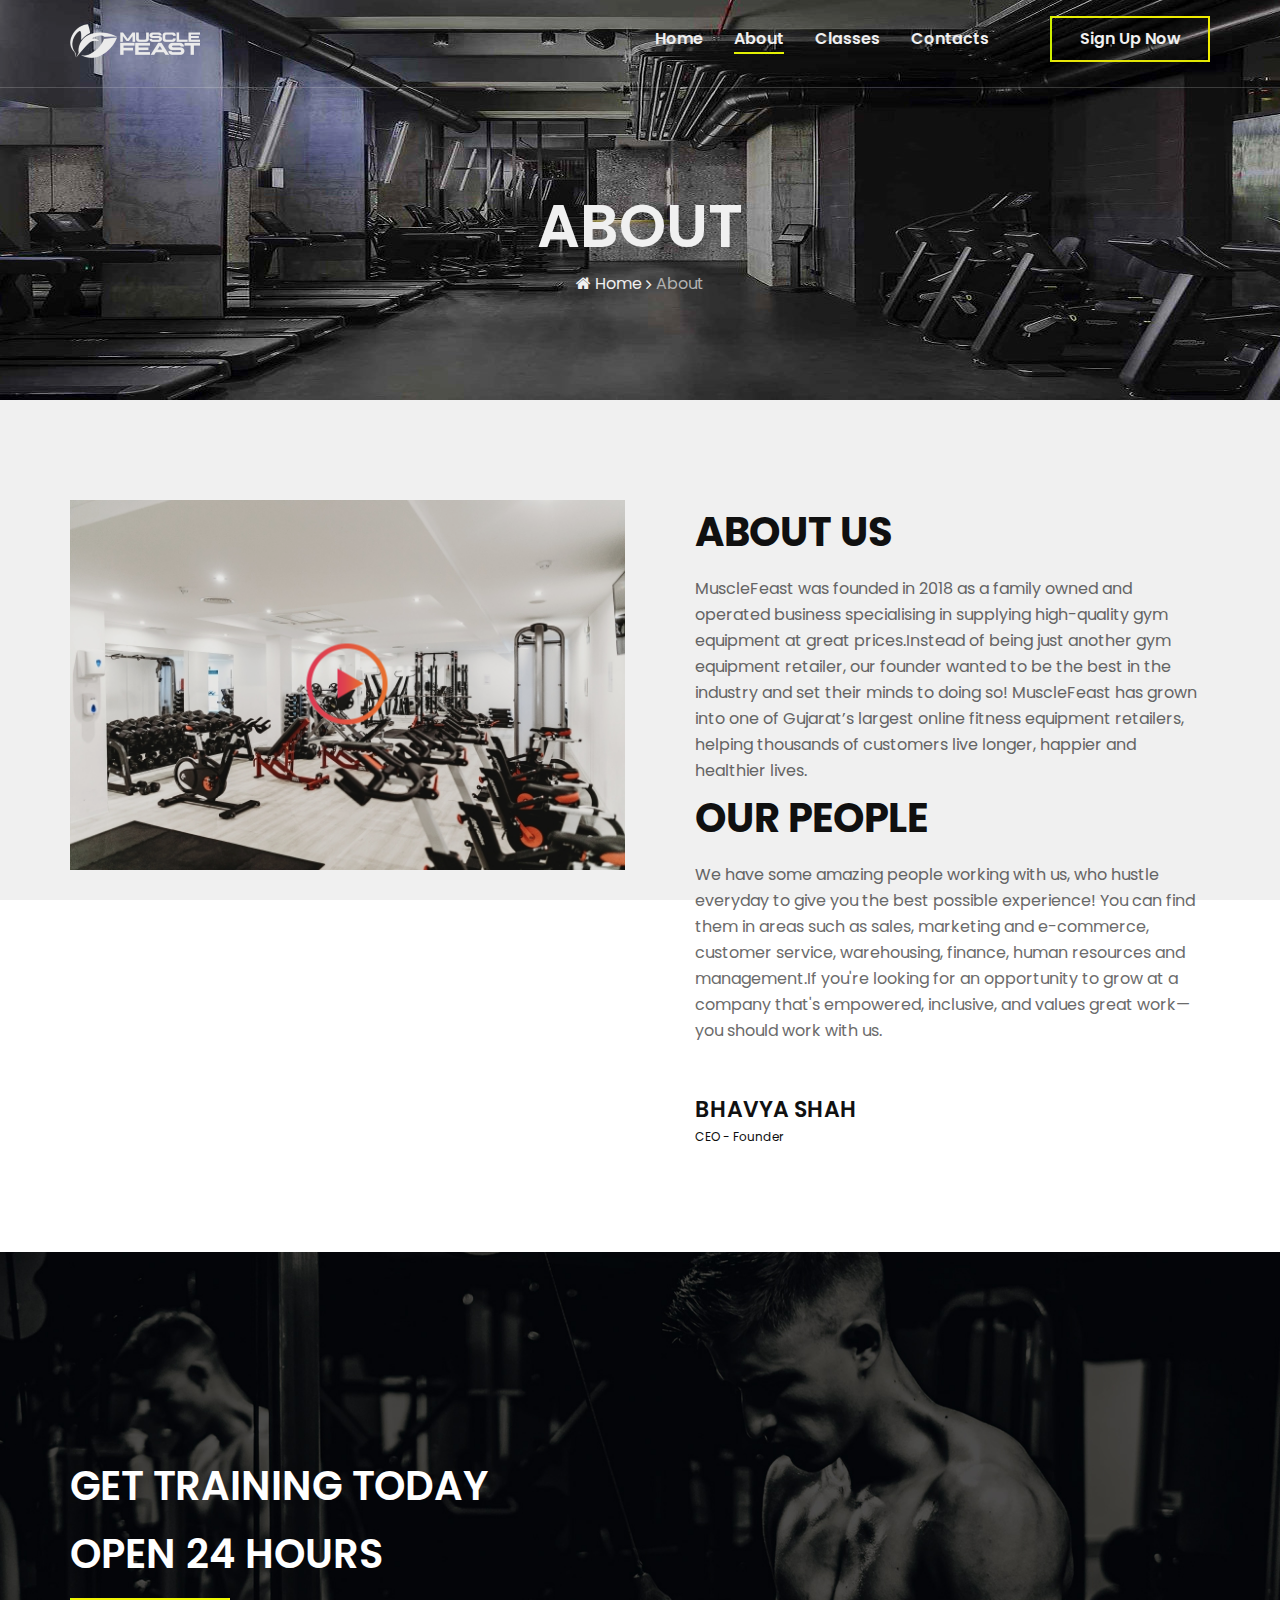
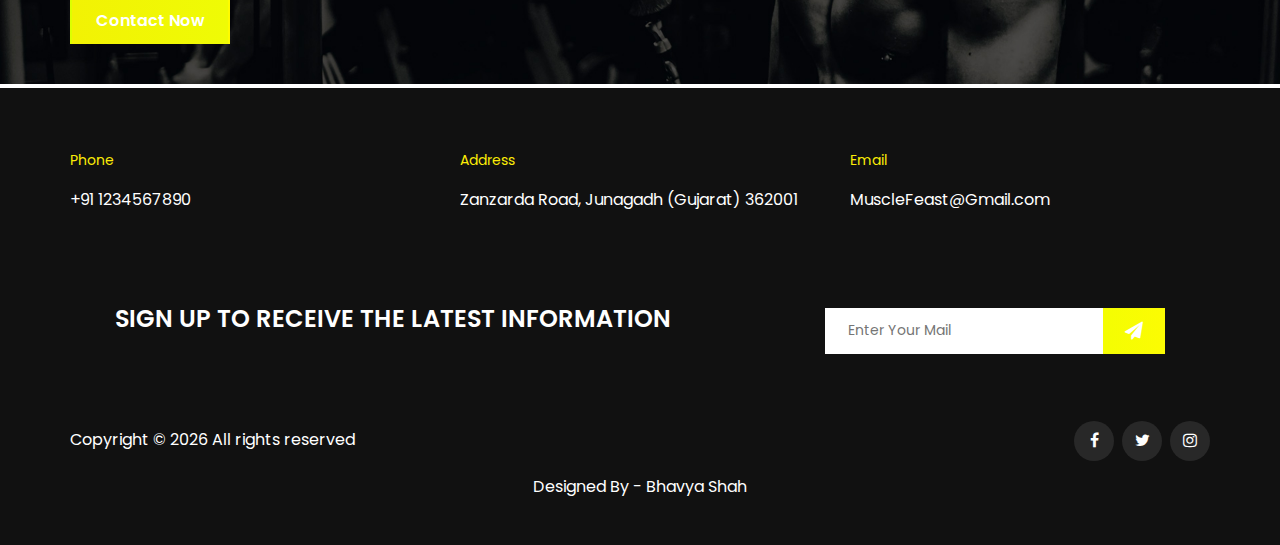
==== about-us.html @ ed9820bb "first commit" ====
<!DOCTYPE html>
<html lang="zxx">

<head>
    <meta charset="UTF-8">
    <meta name="viewport" content="width=device-width, initial-scale=1.0">
    <meta http-equiv="X-UA-Compatible" content="ie=edge">

    <!-- Google Font -->
    <link href="https://fonts.googleapis.com/css?family=Poppins:300,400,500,600,700,800,900&display=swap"
        rel="stylesheet">

    <!-- Css Styles -->
    <link rel="stylesheet" href="css/bootstrap.min.css" type="text/css">
    <link rel="stylesheet" href="css/font-awesome.min.css" type="text/css">
    <link rel="stylesheet" href="css/owl.carousel.min.css" type="text/css">
    <link rel="stylesheet" href="css/magnific-popup.css" type="text/css">
    <link rel="stylesheet" href="css/slicknav.min.css" type="text/css">
    <link rel="stylesheet" href="css/style.css" type="text/css">
</head>

<body>
    <!-- Page Preloder -->
    <div id="preloder">
        <div class="loader"></div>
    </div>

    <!-- Header Section Begin -->
    <header class="header-section">
        <div class="container">
            <div class="logo">
                <a href="./index.html">
                    <img src="img/logo.png" alt="">
                </a>
            </div>
            <div class="nav-menu">
                <nav class="mainmenu mobile-menu">
                    <ul>
                        <li><a href="./index.html">Home</a></li>
                        <li class="active"><a href="./about-us.html">About</a></li>
                        <li><a href="./classes.html">Classes</a></li>
                        <li><a href="./contact.html">Contacts</a></li>
                    </ul>
                </nav>
                <a href="signup.html" class="primary-btn signup-btn">Sign Up Now</a>
            </div>
            <div id="mobile-menu-wrap"></div>
        </div>
    </header>
    <!-- Header End -->

    <!-- Breadcrumb Section Begin -->
    <section class="breadcrumb-section set-bg" data-setbg="img/breadcrumb/classes-breadcrumb.jpg">
        <div class="container">
            <div class="row">
                <div class="col-lg-12">
                    <div class="breadcrumb-text">
                        <h2>About</h2>
                        <div class="breadcrumb-option">
                            <a href="./index.html"><i class="fa fa-home"></i> Home</a>
                            <span>About</span>
                        </div>
                    </div>
                </div>
            </div>
        </div>
    </section>
    <!-- Breadcrumb Section End -->

    <!-- About Section Begin -->
    <section class="about-section about-page spad">
        <div class="container">
            <div class="row">
                <div class="col-lg-6">
                    <div class="about-pic">
                        <img src="img/about-pic.jpg" alt="">
                        <a href="video.html" class="play-btn video-popup">
                            <img src="img/play.png" alt="">
                        </a>
                    </div>
                </div>
                <div class="col-lg-6">
                    <div class="about-text">
                        <h2>About Us</h2>
                        <p class="first-para">MuscleFeast was founded in 2018 as a family owned and operated business specialising in supplying high-quality gym equipment at great prices.Instead of being just another gym equipment retailer, our founder wanted to be the best in the industry and set their minds to doing so! MuscleFeast has grown into one of Gujarat’s largest online fitness equipment retailers, helping thousands of customers live longer, happier and healthier lives.</p>
                        <h2>OUR PEOPLE</h2>
                        <p class="second-para">We have some amazing people working with us, who hustle everyday to give you the best possible experience! You can find them in areas such as sales, marketing and e-commerce, customer service, warehousing, finance, human resources and management.If you're looking for an opportunity to grow at a company that's empowered, inclusive, and values great work—you should work with us.
                            
                            </p>
                        <img src="C" alt="">
                        <div class="at-author">
                            <h4>BHAVYA SHAH</h4>
                            <span>CEO - Founder</span>
                        </div>
                    </div>
                </div>
            </div>
        </div>
    </section>
    <!-- About Section End -->

   


     <!-- Banner Section Begin -->
     <section class="banner-section set-bg my-1  " style="padding-bottom: 40px;"data-setbg="img/banner-bg.jpg">
        <div class="container">
            <div class="row">
                <div class="col-lg-6">
                    <div class="banner-text">
                        <h2>Get training today</h2>
                        <h2>Open 24 Hours</h2>
                        <a href="contact.html" class="primary-btn banner-btn" >Contact Now</a>
                    </div>
                </div>
                <!-- <div class="col-lg-5 my-">
                    <img src="img/banner-person.png" alt="">
                </div> -->
            </div>
        </div>
    </section>
    <!-- Banner Section End -->


    
    
<!-- Footer Section Begin -->
<footer class="footer-section">
    <div class="container">
        <div class="row">
            <div class="col-lg-4">
                <div class="contact-option">
                    <span>Phone</span>
                    <p>+91 1234567890</p>
                </div>
            </div>
            <div class="col-lg-4">
                <div class="contact-option">
                    <span>Address</span>
                    <p>Zanzarda Road, Junagadh (Gujarat) 362001</p>
                </div>
            </div>
            <div class="col-lg-4">
                <div class="contact-option">
                    <span>Email</span>
                    <p>MuscleFeast@Gmail.com</p>
                </div>
            </div>
        </div>
        <div class="subscribe-option set-bg" >
            <div class="so-text">
                <h4>Sign up to receive the latest information </h4>
            </div>
            <form action="#" class="subscribe-form">
                <input type="text" placeholder="Enter Your Mail">
                <button type="submit"><i class="fa fa-send"></i></button>
            </form>
        </div>
        <div class="copyright-text ">
            <ul>
                <li><a href="#"></a></li>
                <li><a href="#"></a></li>
            </ul>
            <p>
                
                Copyright &copy;
                <script>document.write(new Date().getFullYear());</script> 
                All rights reserved 
                
            </p>
            </p>
            <div class="footer-social">
                <a href="#"><i class="fa fa-facebook"></i></a>
                <a href="#"><i class="fa fa-twitter"></i></a>
                <a href="#"><i class="fa fa-instagram"></i></a>
            </div>
            <div>
                <p class="col text-center">Designed By - Bhavya Shah</p>
            </div>
        </div>
        
    </div>
</footer>
<!-- Footer Section End -->


    <!-- Js Plugins -->
    <script src="js/jquery-3.3.1.min.js"></script>
    <script src="js/bootstrap.min.js"></script>
    <script src="js/jquery.magnific-popup.min.js"></script>
    <script src="js/mixitup.min.js"></script>
    <script src="js/jquery.slicknav.js"></script>
    <script src="js/owl.carousel.min.js"></script>
    <script src="js/main.js"></script>
</body>

</html>
---- css/style.css ----
/******************************************************************
  Project Name: MUSCLEFEAST 
******************************************************************/



html, body {
	height: 100%;
	font-family: "Poppins", sans-serif;
	-webkit-font-smoothing: antialiased;
	font-smoothing: antialiased;
}
h1, h2, h3, h4, h5, h6 {
	margin: 0;
	color: #111111;
	font-weight: 400;
	font-family: "Poppins", sans-serif;
}
h1 {
	font-size: 70px;
}
h2 {
	font-size: 36px;
}
h3 {
	font-size: 30px;
}
h4 {
	font-size: 24px;
}
h5 {
	font-size: 18px;
}
h6 {
	font-size: 16px;
}
p {
	font-size: 16px;
	font-family: "Poppins", sans-serif;
	color: #6b6b6b;
	font-weight: 400;
	line-height: 26px;
	margin: 0 0 15px 0;
}
img {
	max-width: 100%;
}
input:focus, select:focus, button:focus, textarea:focus {
	outline: none;
}
a:hover, a:focus {
	text-decoration: none;
	outline: none;
	color: #fff;
}
ul, ol {
	padding: 0;
	margin: 0;
}
/*---------------------
  Helper CSS
-----------------------*/

.section-title {
	text-align: center;
	margin-bottom: 45px;
}
.section-title h2 {
	color: #111111;
	font-size: 40px;
	font-weight: 600;
	text-transform: uppercase;
}
.set-bg {
	background-repeat: no-repeat;
	background-size: cover;
	background-position: top center;
}
.spad {
	padding-top: 100px;
	padding-bottom: 100px;
}
.spad-2 {
	padding-top: 50px;
	padding-bottom: 70px;
}
.text-white h1, .text-white h2, .text-white h3, .text-white h4, .text-white h5, .text-white h6, .text-white p, .text-white span, .text-white li, .text-white a {
	color: #fff;
}
/* buttons */

.primary-btn {
	display: inline-block;
	font-size: 16px;
	font-weight: 600;
	padding: 0 12px;
	color: #ffffff;
	text-align: center;
	width: 160px;
	height: 46px;
	border-left: 2px solid #ddff00;
	border-right: 2px solid #fffb00;
	-webkit-box-sizing: border-box;
	box-sizing: border-box;
	background-position: 0 0, 0 100%;
	background-repeat: no-repeat;
	background-size: 100% 2px;
	background-image: -webkit-gradient(linear, left top, right top, from(#f6ff00), to(#fff200)), -webkit-gradient(linear, left top, right top, from(#f6e20a), to(#fefa06));
	background-image: -o-linear-gradient(left, #eeff00 0%, #ffff08 100%), -o-linear-gradient(left, #fded06 0%, #fcf405 100%);
	background-image: linear-gradient(to right, #f4fd04 0%, #fdf901 100%), linear-gradient(to right, #f8f40b 0%, #edf504 100%);
	-webkit-transition-duration: 1000ms;
	-o-transition-duration: 1000ms;
	transition-duration: 1000ms;
	line-height: 45px;
	position: relative;
	z-index: 1;
}
.primary-btn:after {
	color: #fff;
	-webkit-transition-duration: 500ms;
	-o-transition-duration: 500ms;
	transition-duration: 500ms;
	background: #e0f904;
	background: -webkit-gradient(linear, left top, right top, from(#f1f502), to(#f3f704));
	background: -o-linear-gradient(left, #fdf907, #eafa04);
	background: linear-gradient(to right, #f2f204, #effb05);
	content: "";
	position: absolute;
	width: 100%;
	height: 100%;
	top: 0;
	left: 0;
	z-index: -1;
	opacity: 1;
}
/* Preloder */

#preloder {
	position: fixed;
	width: 100%;
	height: 100%;
	top: 0;
	left: 0;
	z-index: 999999;
	background: #000;
}
.loader {
	width: 40px;
	height: 40px;
	position: absolute;
	top: 50%;
	left: 50%;
	margin-top: -13px;
	margin-left: -13px;
	border-radius: 60px;
	animation: loader 0.8s linear infinite;
	-webkit-animation: loader 0.8s linear infinite;
}
@keyframes loader {
	0% {
		-webkit-transform: rotate(0deg);
		transform: rotate(0deg);
		border: 4px solid #eeff00;
		border-left-color: transparent;
	}
	50% {
		-webkit-transform: rotate(180deg);
		transform: rotate(180deg);
		border: 4px solid #673ab7;
		border-left-color: transparent;
	}
	100% {
		-webkit-transform: rotate(360deg);
		transform: rotate(360deg);
		border: 4px solid #fffb06;
		border-left-color: transparent;
	}
}
@-webkit-keyframes loader {
	0% {
		-webkit-transform: rotate(0deg);
		border: 4px solid #eeff00;
		border-left-color: transparent;
	}
	50% {
		-webkit-transform: rotate(180deg);
		border: 4px solid #673ab7;
		border-left-color: transparent;
	}
	100% {
		-webkit-transform: rotate(360deg);
		border: 4px solid #eeff00;
		border-left-color: transparent;
	}
}
/*---------------------
  Header
-----------------------*/

.header-section {
	position: absolute;
	left: 0;
	top: 0;
	width: 100%;
	border-bottom: 1px solid rgba(255, 255, 255, 0.2);
}
.logo {
	float: left;
}
.logo a {
	display: inline-block;
	padding: 24px 0 29px;
}
.nav-menu {
	float: right;
}
.nav-menu .mainmenu {
	display: inline-block;
}
.nav-menu .mainmenu ul li {
	list-style: none;
	display: inline-block;
	margin-right: 27px;
}
.nav-menu .mainmenu ul li.active a:after {
	opacity: 1;
}
.nav-menu .mainmenu ul li a {
	font-size: 16px;
	color: #ffffff;
	font-weight: 600;
	padding: 28px 0;
	position: relative;
}
.nav-menu .mainmenu ul li a:hover:after {
	opacity: 1;
}
.nav-menu .mainmenu ul li a:after {
	position: absolute;
	left: 0;
	bottom: 24px;
	width: 100%;
	height: 2px;
	background: #f2ff04;
	content: "";
	opacity: 0;
	-webkit-transition: all 0.3s;
	-o-transition: all 0.3s;
	transition: all 0.3s;
}
.nav-menu .signup-btn {
	display: inline-block;
	margin: 16px 0px 16px 30px;
}
.nav-menu .signup-btn:after {
	opacity: 0;
}
.slicknav_menu {
	display: none;
}
/*---------------------
  Hero Section
-----------------------*/

.hero-section {
	height: 880px;
	padding-top: 335px;
}
.hero-text span {
	font-size: 14px;
	color: #eeff00;
	text-transform: uppercase;
	letter-spacing: 2px;
	font-weight: 600;
}
.hero-text h1 {
	font-size: 72px;
	color: #ffffff;
	font-weight: 600;
	margin-top: 11px;
	margin-bottom: 18px;
}
.hero-text p {
	color: #ffffff;
	margin-bottom: 44px;
}
/*---------------------
  About Section
-----------------------*/

.about-pic {
	position: relative;
}
.about-pic img {
	min-width: 100%;
}
.about-pic .play-btn {
	position: absolute;
	left: 50%;
	top: 50%;
	-webkit-transform: translate(-41.5px, -41.5px);
	-ms-transform: translate(-41.5px, -41.5px);
	transform: translate(-41.5px, -41.5px);
}
.about-text {
	padding-top: 15px;
	padding-left: 40px;
}
.about-text h2 {
	font-size: 40px;
	color: #111111;
	text-transform: uppercase;
	font-weight: 700;
	margin-bottom: 25px;
}
.about-text p {
	color: #6b6b6b;
}
.about-text p.first-para {
	margin-bottom: 10px;
}
.about-text p.second-para {
	margin-bottom: 50px;
}
.about-text img {
	margin-bottom: 25px;
}
.about-text .at-author h4 {
	font-size: 22px;
	color: #111111;
	font-weight: 600;
}
.about-text .at-author span {
	font-size: 12px;
	color: #0d0d0c;
}
.about-section.about-page .about-text {
	padding-top: 8px;
}
.about-section.about-page .about-text h2 {
	margin-bottom: 20px;
}
.about-section.about-page .about-text .second-para {
	margin-bottom: 28px;
}
/*---------------------
  Hero Section
-----------------------*/

.services-pic {
	margin-left: -15px;
	margin-right: -15px;
}
.services-pic img {
	height: 660px;
	min-width: 100%;
}
.services-item {
	margin-left: -15px;
	margin-right: -15px;
	background: #141414;
	padding-top: 130px;
	position: relative;
	padding-left: 70px;
	padding-right: 45px;
	height: 330px;
}
.services-item.bg-gray {
	background: #1e1e1e;
}
.services-item.pd-b {
	padding-top: 118px;
}
.services-item img {
	position: absolute;
	left: 70px;
	top: 80px;
}
.services-item h4 {
	font-size: 22px;
	color: #ffffff;
	font-weight: 600;
	margin-top: 36px;
	margin-bottom: 20px;
}
.services-item p {
	color: #bdbdbd;
	margin-bottom: 0;
}
/*---------------------
  Classes Section
-----------------------*/

.classes-section {
	padding-top: 90px;
	padding-bottom: 95px;
}
.classes-section.classes-page {
	padding-bottom: 60px;
}
.classes-slider {
	margin: 0;
}
.classes-slider.owl-carousel .owl-dots {
	text-align: center;
	margin-top: 12px;
}
.classes-slider.owl-carousel .owl-dots button {
	width: 9px;
	height: 9px;
	display: inline-block;
	background: #ebebeb;
	border-radius: 50%;
	margin-right: 10px;
	-webkit-transition: 0.5s;
	-o-transition: 0.5s;
	transition: 0.5s;
}
.classes-slider.owl-carousel .owl-dots button.owl-dot.active {
	width: 42px;
	border-radius: 50px;
	background: #eaff00;
}
.classes-slider.owl-carousel .owl-dots button:last-child {
	margin-right: 0;
}
.classes-slider .col-lg-4 {
	max-width: 100%;
}
.single-class-item {
	height: 255px;
	position: relative;
	margin-bottom: 30px;
}
.single-class-item .si-text {
	position: absolute;
	left: 0;
	bottom: 0;
	width: 100%;
	background: rgba(0, 0, 0, 0.4);
	padding-left: 30px;
	padding-top: 10px;
	padding-bottom: 15px;
}
.single-class-item .si-text h4 {
	font-size: 22px;
	font-weight: 600;
	color: #ffffff;
}
.single-class-item .si-text span {
	font-size: 14px;
	color: #ffffff;
}
.single-class-item .si-text span i {
	color: #f6ea05;
	margin-right: 4px;
}

/*---------------------
  Testimonial Section
-----------------------*/

.testimonial-section {
	position: relative;
}
.testimonial-section:after {
	position: absolute;
	left: 50%;
	top: 50%;
	width: 1100px;
	height: 540px;
	background: url(../img/testimonial/testimonial-bg.png);
	content: "";
	-webkit-transform: translate(-550px, -270px);
	-ms-transform: translate(-550px, -270px);
	transform: translate(-550px, -270px);
}
.testimonial-section .section-title {
	margin-bottom: 35px;
}
.testimonial-slider.owl-carousel .owl-item img {
	display: inline-block;
}
.testimonial-slider.owl-carousel .owl-nav button {
	font-size: 36px;
	color: #bdbdbd;
	position: absolute;
	left: -110px;
	top: 30%;
}
.testimonial-slider.owl-carousel .owl-nav button:hover {
	color: #f4e007;
}
.testimonial-slider.owl-carousel .owl-nav button.owl-next {
	left: auto;
	right: -110px;
}
.testimonial-slider .testimonial-item {
	text-align: center;
}
.testimonial-slider .testimonial-item p {
	font-size: 22px;
	color: #111111;
	line-height: 30px;
	margin-bottom: 60px;
}
.testimonial-slider .testimonial-item .ti-pic {
	width: 120px;
	height: 120px;
	margin: 0 auto;
	position: relative;
	z-index: 1;
}
.testimonial-slider .testimonial-item .ti-pic img {
	width: 120px;
	height: 120px;
	border-radius: 50%;
}
.testimonial-slider .testimonial-item .ti-pic .quote {
	position: absolute;
	left: 20px;
	top: -22px;
	z-index: -1;
}
.testimonial-slider .testimonial-item .ti-pic .quote img {
	width: auto;
	height: auto;
	border-radius: initial;
}
.testimonial-slider .testimonial-item .ti-author {
	margin-top: 25px;
}
.testimonial-slider .testimonial-item .ti-author h4 {
	font-size: 22px;
	color: #111111;
	font-weight: 600;
	margin-bottom: 8px;
}
.testimonial-slider .testimonial-item .ti-author span {
	font-size: 16px;
	color: #f8f809;
}
/*---------------------
  Banner Section
-----------------------*/

.banner-section {
	padding-top: 65px;
}
.banner-text {
	padding-top: 145px;
}
.banner-text h2 {
	font-size: 40px;
	color: #ffffff;
	font-weight: 600;
	text-transform: uppercase;
	margin-bottom: 20px;
}
.banner-text p {
	font-size: 18px;
	line-height: 30px;
	color: #ffffff;
	margin-bottom: 50px;
}
/*---------------------
  Membership Section
-----------------------*/

.membership-section {
	padding-bottom: 0;
}
.membership-section .section-title {
	margin-bottom: 55px;
}
.membership-item {
	text-align: center;
	background: #ffffff;
	-webkit-box-shadow: 0px 15px 49px rgba(0, 0, 0, 0.15);
	box-shadow: 0px 15px 49px rgba(0, 0, 0, 0.15);
	padding-bottom: 50px;
}
.membership-item .mi-title {
	background: -webkit-gradient(linear, left top, right top, from(#f7cf05), to(#f6ea07));
	background: -o-linear-gradient(left, #f0f405, #e6f702);
	background: linear-gradient(to right, #f5e104, #f7f702);
	padding: 25px 0;
	position: relative;
	margin-bottom: 38px;
}
.membership-item .mi-title h4 {
	color: #ffffff;
	font-weight: 600;
	text-transform: uppercase;
}
.membership-item .mi-title:after {
	position: absolute;
	left: 50%;
	bottom: -14px;
	width: 30px;
	height: 15px;
	-webkit-transform: translateX(-15px);
	-ms-transform: translateX(-15px);
	transform: translateX(-15px);
	-webkit-clip-path: polygon(0% 0%, 50% 100%, 50% 100%, 100% 0%);
	clip-path: polygon(0% 0%, 50% 100%, 50% 100%, 100% 0%);
	background: -webkit-gradient(linear, left top, right top, from(#f0e004), to(#edf903));
	background: -o-linear-gradient(left, #dfeb3c, #f9e104);
	background: linear-gradient(to right, #f3f704, #fcfc05);
	content: "";
}
.membership-item .mi-price {
	font-size: 40px;
	color: #f5f903;
	font-weight: 600;
	margin-bottom: 24px;
}
.membership-item .mi-price span {
	font-size: 16px;
	color: #6b6b6b;
	font-weight: 400;
}
.membership-item ul {
	margin-bottom: 27px;
}
.membership-item ul li {
	list-style: none;
	font-size: 16px;
	line-height: 36px;
}
.membership-item ul li p {
	margin-bottom: 0;
	color: #6b6b6b;
}
.membership-item ul li span {
	color: #111111;
	font-weight: 600;
}
.membership-item .membership-btn {
	color: #111111;
}
.membership-item .membership-btn:hover {
	color: #ffffff;
}
.membership-item .membership-btn:hover:after {
	opacity: 1;
}
.membership-item .membership-btn:after {
	opacity: 0;
}
/*---------------------
  Register Section
-----------------------*/

.register-section {
	background: #f5f4f4;
	padding-top: 235px;
	margin-top: -135px;
}
.register-section.classes-page {
	background: #ffffff;
	padding-top: 100px;
	margin-top: 0;
	padding-bottom: 0;
}
.register-section.classes-page .classes-page-text {
	-webkit-box-shadow: 0px 12px 21px rgba(0, 0, 0, 0.15);
	box-shadow: 0px 12px 21px rgba(0, 0, 0, 0.15);
}
.register-section .section-title {
	margin-bottom: 32px;
}
.register-section .section-title h2 {
	margin-bottom: 12px;
}
.register-text {
	padding: 50px 70px 60px 70px;
	background: #ffffff;
	margin-right: -15px;
}
.register-text .register-form label {
	font-size: 14px;
	color: #9b9b9b;
	margin-bottom: 11px;
}
.register-text .register-form input {
	width: 100%;
	height: 46px;
	border: 1px solid #ebebeb;
	padding-left: 20px;
	font-size: 14px;
	color: #9b9b9b;
	margin-bottom: 18px;
}
.register-text .register-form .register-btn {
	font-size: 16px;
	color: #ffffff;
	font-weight: 600;
	width: 100%;
	background: -webkit-gradient(linear, left top, right top, from(#ffffff), to(#f3f2f2));
	background: -o-linear-gradient(left, #f6de05fe, #f0f802);
	background: linear-gradient(to right, #f8f804, #f8e704fd);
	border: none;
	padding: 12px 0;
	cursor: pointer;
	margin-top: 30px;
}
.register-pic {
	margin-left: -15px;
}
.register-pic img {
	height: 502px;
}

/*---------------------
  Footer Banner Section
-----------------------*/

.footer-banner-item {
	height: 400px;
	margin-left: -15px;
	margin-right: -15px;
	position: relative;
	padding-top: 85px;
	padding-left: 60px;
	padding-right: 60px;
	z-index: 1;
}
.footer-banner-item:after {
	position: absolute;
	left: 50%;
	top: 50%;
	width: 520px;
	height: 310px;
	border: 18px solid rgba(255, 255, 255, 0.1);
	content: "";
	-webkit-transform: translate(-260px, -155px);
	-ms-transform: translate(-260px, -155px);
	transform: translate(-260px, -155px);
	z-index: -1;
}
.footer-banner-item span {
	font-size: 16px;
	color: #f6de05;
	font-weight: 700;
	letter-spacing: 2px;
	text-transform: uppercase;
}
.footer-banner-item h2 {
	font-size: 40px;
	color: #ffffff;
	font-weight: 600;
	margin-top: 30px;
	margin-bottom: 5px;
}
.footer-banner-item p {
	color: #ffffff;
	margin-bottom: 42px;
}
/*---------------------
  Footer
-----------------------*/

.footer-section {
	background: #111111;
	padding-top: 60px;
	padding-bottom: 30px;
}
.contact-option span {
	font-size: 14px;
	color: #fcec06;
}
.contact-option p {
	font-size: 16px;
	color: #ffffff;
	margin-top: 15px;
}
.subscribe-option {
	overflow: hidden;
	padding: 0 45px;
	margin-bottom: 30px;
	margin-top: 43px;
}
.subscribe-option .so-text {
	float: left;
	padding: 34px 0 26px;
}
.subscribe-option .so-text h4 {
	color: #ffffff;
	font-weight: 600;
	text-transform: uppercase;
	margin-bottom: 6px;
}
.subscribe-option .so-text p {
	margin-bottom: 0;
	font-size: 14px;
	color: #ffffff;
}
.subscribe-option .subscribe-form {
	float: right;
	width: 340px;
	position: relative;
	margin: 37px 0;
}
.subscribe-option .subscribe-form input {
	width: 100%;
	height: 46px;
	font-size: 14px;
	color: #bdbdbd;
	border: 1px solid #ffffff;
	padding-left: 22px;
}
.subscribe-option .subscribe-form button {
	font-size: 18px;
	color: #ffffff;
	background: -webkit-gradient(linear, left top, right top, from(#fdd305fd), to(#f8f801));
	background: -o-linear-gradient(left, #f7e201, #fbea05);
	background: linear-gradient(to right, #f4fd02, #fcfc03);
	border: none;
	height: 46px;
	position: absolute;
	right: 0;
	top: 0;
	padding: 0 22px;
}
.copyright-text {
	overflow: hidden;
}
.copyright-text p {
	padding-top: 6px;
	float: left;
	color: #ffffff;
	margin-right: 25px;
	display: inline-block;
}
.copyright-text p a {
	color: #ffffff;
}
.copyright-text p a:hover {
	color: #fbe602;
}
.copyright-text ul {
	display: inline-block;
}
.copyright-text ul li {
	list-style: none;
	font-size: 16px;
	display: inline-block;
	margin-right: 25px;
	line-height: 40px;
}
.copyright-text ul li:last-child {
	margin-right: 0;
}
.copyright-text ul li a {
	color: #ffffff;
}
.copyright-text ul li:last-child {
	margin-right: 0;
}
.copyright-text .footer-social {
	float: right;
}
.copyright-text .footer-social a {
	display: inline-block;
	font-size: 16px;
	color: #ffffff;
	width: 40px;
	height: 40px;
	background: #282828;
	text-align: center;
	line-height: 40px;
	border-radius: 50%;
	margin-left: 4px;
}
.copyright-text .footer-social a:first-child {
	margin-left: 0;
}
.copyright-text .footer-social a:hover {
	background: -webkit-gradient(linear, left top, right top, from(#fcfc03), to(#fdd302));
	background: -o-linear-gradient(left, #faee02, #eafa04);
	background: linear-gradient(to right, #fbfb02, #f8ef01);
}
/*---------------------
  Breadcrumb Section
-----------------------*/

.breadcrumb-section {
	padding-top: 190px;
	height: 400px;
}
.breadcrumb-text {
	text-align: center;
}
.breadcrumb-text h2 {
	font-size: 60px;
	color: #ffffff;
	font-weight: 600;
	text-transform: uppercase;
	margin-bottom: 10px;
}
.breadcrumb-text .breadcrumb-option a {
	font-size: 16px;
	color: #ffffff;
	display: inline-block;
	margin-right: 10px;
	position: relative;
}
.breadcrumb-text .breadcrumb-option a:after {
	position: absolute;
	right: -10px;
	top: 0;
	content: "";
	font-family: "FontAwesome";
}
.breadcrumb-text .breadcrumb-option span {
	font-size: 16px;
	color: #bdbdbd;
	display: inline-block;
}

/*---------------------
  About Counter
-----------------------*/

.about-counter-text {
	background: -webkit-gradient(linear, left top, right top, from(#ffe100), to(#f2ff00));
	background: -o-linear-gradient(left, #f7f702, #f6f331);
	background: linear-gradient(to right, #fcfc04, #f2fe01);
	overflow: hidden;
	padding: 35px 65px 15px;
}
.about-counter-text .single-counter {
	float: left;
	margin-right: 180px;
}
.about-counter-text .single-counter:last-child {
	margin-right: 0;
}
.about-counter-text .single-counter h1 {
	font-size: 72px;
	color: #ffffff;
	display: inline-block;
}
.about-counter-text .single-counter span {
	font-size: 72px;
	color: #ffffff;
	display: inline-block;
	line-height: 80px;
}
.about-counter-text .single-counter p {
	color: #ffffff;
	letter-spacing: 2px;
	text-transform: uppercase;
}



/*---------------------
  Contact Section
-----------------------*/

.contact-info h4 {
	font-weight: 600;
	color: #111111;
	text-transform: uppercase;
	margin-bottom: 47px;
}
.contact-info .contact-address .ca-widget {
	overflow: hidden;
	margin-bottom: 16px;
}
.contact-info .contact-address .ca-widget .cw-icon {
	height: 74px;
	width: 74px;
	border: 1px solid #ebebeb;
	border-radius: 50%;
	text-align: center;
	line-height: 74px;
	float: left;
	margin-right: 28px;
}
.contact-info .contact-address .ca-widget .cw-text {
	padding-top: 12px;
}
.contact-info .contact-address .ca-widget .cw-text h5 {
	color: #bdbdbd;
	margin-bottom: 5px;
}
.contact-info .contact-address .ca-widget .cw-text p {
	margin-bottom: 0;
	color: #111111;
	font-size: 18px;
}
.contact-form h4 {
	font-weight: 600;
	color: #111111;
	text-transform: uppercase;
	margin-bottom: 47px;
}
.contact-form form input {
	width: 100%;
	height: 51px;
	border: 1px solid #e1e1e1;
	padding-left: 20px;
	font-size: 16px;
	margin-bottom: 30px;
}
.contact-form form input::-webkit-input-placeholder {
	color: #9a9a9a;
}
.contact-form form input::-moz-placeholder {
	color: #9a9a9a;
}
.contact-form form input:-ms-input-placeholder {
	color: #9a9a9a;
}
.contact-form form input::-ms-input-placeholder {
	color: #9a9a9a;
}
.contact-form form input::placeholder {
	color: #9a9a9a;
}
.contact-form form input:focus {
	color: #111111;
}
.contact-form form textarea {
	width: 100%;
	height: 150px;
	border: 1px solid #e1e1e1;
	padding-left: 20px;
	font-size: 16px;
	padding-top: 10px;
	margin-bottom: 42px;
	resize: none;
}
.contact-form form textarea::-webkit-input-placeholder {
	color: #9a9a9a;
}
.contact-form form textarea::-moz-placeholder {
	color: #9a9a9a;
}
.contact-form form textarea:-ms-input-placeholder {
	color: #9a9a9a;
}
.contact-form form textarea::-ms-input-placeholder {
	color: #9a9a9a;
}
.contact-form form textarea::placeholder {
	color: #9a9a9a;
}
.contact-form form textarea:focus {
	color: #111111;
}
.contact-form form button {
	font-size: 14px;
	color: #ffffff;
	padding: 10px 33px;
	display: inline-block;
	background: -webkit-gradient(linear, left top, right top, from(#000000), to(#000000));
	background: -o-linear-gradient(left, #0b0b0b, #0b0b0b);
	background: linear-gradient(to right, #080808, #0b0b0b);
	border: none;
	text-transform: uppercase;
}
/*-------------------------------- Respinsive Media Styles --------------------------------*/

@media only screen and (min-width: 1200px) {
	.container {
		max-width: 1170px;
	}
}
/* Medium Device: 1200px */

@media only screen and (min-width: 992px) and (max-width: 1199px) {
	.services-item {
		padding-top: 70px;
		padding-left: 37px;
		padding-right: 30px;
	}
	.services-item img {
		left: 40px;
		top: 35px;
	}
	.services-item.pd-b {
		padding-top: 70px;
	}
	.single-trainer-item .trainer-text {
		width: 282px;
		-webkit-transform: translateX(-141px);
		-ms-transform: translateX(-141px);
		transform: translateX(-141px);
	}
	.testimonial-section:after {
		width: 990px;
		-webkit-transform: translate(-495px, -270px);
		-ms-transform: translate(-495px, -270px);
		transform: translate(-495px, -270px);
	}
	.footer-banner-item:after {
		width: 450px;
		-webkit-transform: translate(-225px, -155px);
		-ms-transform: translate(-225px, -155px);
		transform: translate(-225px, -155px);
	}
	.testimonial-slider.owl-carousel .owl-nav button {
		left: -95px;
	}
	.testimonial-slider.owl-carousel .owl-nav button.owl-next {
		right: -95px;
	}
	.about-counter-text .single-counter {
		margin-right: 110px;
	}
	.about-text {
		padding-top: 0;
		padding-left: 20px;
	}
	.award-text {
		padding-top: 0;
	}
	.bd-text .blog-author .ba-text {
		padding-top: 15px;
	}
}
@media only screen and (max-width: 991px) {
	.testimonial-section:after {
		display: none;
	}
	.banner-text {
		margin-bottom: 30px;
	}
	.single-trainer-item {
		margin-bottom: 110px;
	}
	.trainer-section {
		padding-bottom: 80px;
	}
	.membership-item {
		margin-bottom: 40px;
	}
	.register-section {
		padding-top: 195px;
	}
	.register-pic {
		margin-left: 0;
		padding-top: 30px;
	}
	.classes-page-text .register-pic {
		padding-top: 0;
	}
	.subscribe-option .so-text {
		float: none;
	}
	.subscribe-option .subscribe-form {
		float: none;
		margin: 5px 0 37px;
	}
	.award-text {
		margin-bottom: 30px;
	}
	.classes-page-text .register-pic img {
		min-width: 100%;
	}
	.contact-info {
		margin-bottom: 30px;
	}
	.register-text {
		margin-right: 0;
	}
}
/* Tablet Device: 768px */

@media only screen and (min-width: 768px) and (max-width: 991px) {
	.nav-menu .mainmenu ul li {
		margin-right: 12px;
	}
	.nav-menu .signup-btn {
		margin: 16px 0px 16px 0px;
		width: 145px;
	}
	.testimonial-slider.owl-carousel .owl-nav button {
		left: -25px;
	}
	.testimonial-slider.owl-carousel .owl-nav button.owl-next {
		right: -25px;
	}
	.about-counter-text .single-counter {
		margin-right: 30px;
	}
	.services-pic img {
		height: auto;
	}
	.register-pic img {
		height: auto;
		min-width: 100%;
	}
}
/* Large Mobile: 480px */

@media only screen and (max-width: 767px) {
	.slicknav_menu {
		display: block;
		background: transparent;
		padding: 0;
		position: relative;
		z-index: 55;
	}
	.slicknav_btn {
		margin: 22px 0;
		border-radius: 0;
	}
	.slicknav_nav {
		background: #222;
	}
	.slicknav_nav ul {
		margin: 10px;
	}
	.slicknav_nav a:hover {
		border-radius: 0;
		background: #f7ce03;
		color: #ffffff;
	}
	.slicknav_nav a {
		padding: 10px;
	}
	.nav-menu .mainmenu {
		display: none;
	}
	.nav-menu .signup-btn {
		display: none;
	}
	.hero-text h1 {
		font-size: 65px;
	}
	.services-pic img {
		height: auto;
	}
	.testimonial-slider.owl-carousel .owl-nav button {
		left: -10px;
	}
	.testimonial-slider.owl-carousel .owl-nav button.owl-next {
		right: -10px;
	}
	.footer-banner-item:after {
		width: 450px;
		-webkit-transform: translate(-225px, -155px);
		-ms-transform: translate(-225px, -155px);
		transform: translate(-225px, -155px);
	}
	.banner-text {
		padding-top: 40px;
	}
	.register-pic img {
		height: auto;
		min-width: 100%;
	}
	.copyright-text {
		text-align: center;
	}
	.copyright-text p {
		float: none;
		display: block;
		margin-bottom: 20px;
		margin-right: 0;
	}
	.copyright-text .footer-social {
		float: none;
	}
	.about-section .about-text {
		padding-left: 0;
	}
	.about-counter-text {
		padding: 35px 35px 15px;
	}
	.about-counter-text .single-counter {
		float: none;
		margin-right: 0;
		text-align: center;
	}
	.schedule-table {
		overflow: auto;
	}
	.classes-timetable .nav-controls ul li {
		margin-right: 10px;
	}
	.gallery-controls li {
		margin-right: 15px;
	}
	.bd-text .tag-share .tags {
		float: none;
		margin-bottom: 10px;
	}
	.bd-text .tag-share .social-share {
		float: none;
	}
	.testimonial-slider.owl-carousel .owl-nav {
		text-align: center;
		padding-top: 20px;
	}
	.testimonial-slider.owl-carousel .owl-nav button {
		position: relative;
		margin: 0 5px;
	}
}
/* Small Mobile: 320px */

@media only screen and (max-width: 479px) {
	.hero-text h1 {
		font-size: 42px;
	}
	.single-trainer-item .trainer-text {
		width: 284px;
		-webkit-transform: translateX(-142px);
		-ms-transform: translateX(-142px);
		transform: translateX(-142px);
	}
	.footer-banner-item:after {
		width: 300px;
		-webkit-transform: translate(-150px, -155px);
		-ms-transform: translate(-150px, -155px);
		transform: translate(-150px, -155px);
	}
	.footer-banner-item {
		padding-top: 28px;
	}
	.subscribe-option {
		padding: 0 15px;
	}
	.subscribe-option .subscribe-form {
		width: 260px;
	}
	.copyright-text ul li {
		margin-right: 15px;
	}
	.register-text {
		padding: 50px 35px 60px 35px;
	}
	.services-item {
		padding-left: 40px;
		padding-top: 100px;
	}
	.services-item.pd-b {
		padding-top: 80px;
	}
	.services-item img {
		left: 40px;
		top: 40px;
	}
	.bd-text .tag-share .tags a {
		margin-bottom: 5px;
	}
	.gallery-controls li {
		margin-right: 10px;
	}
}
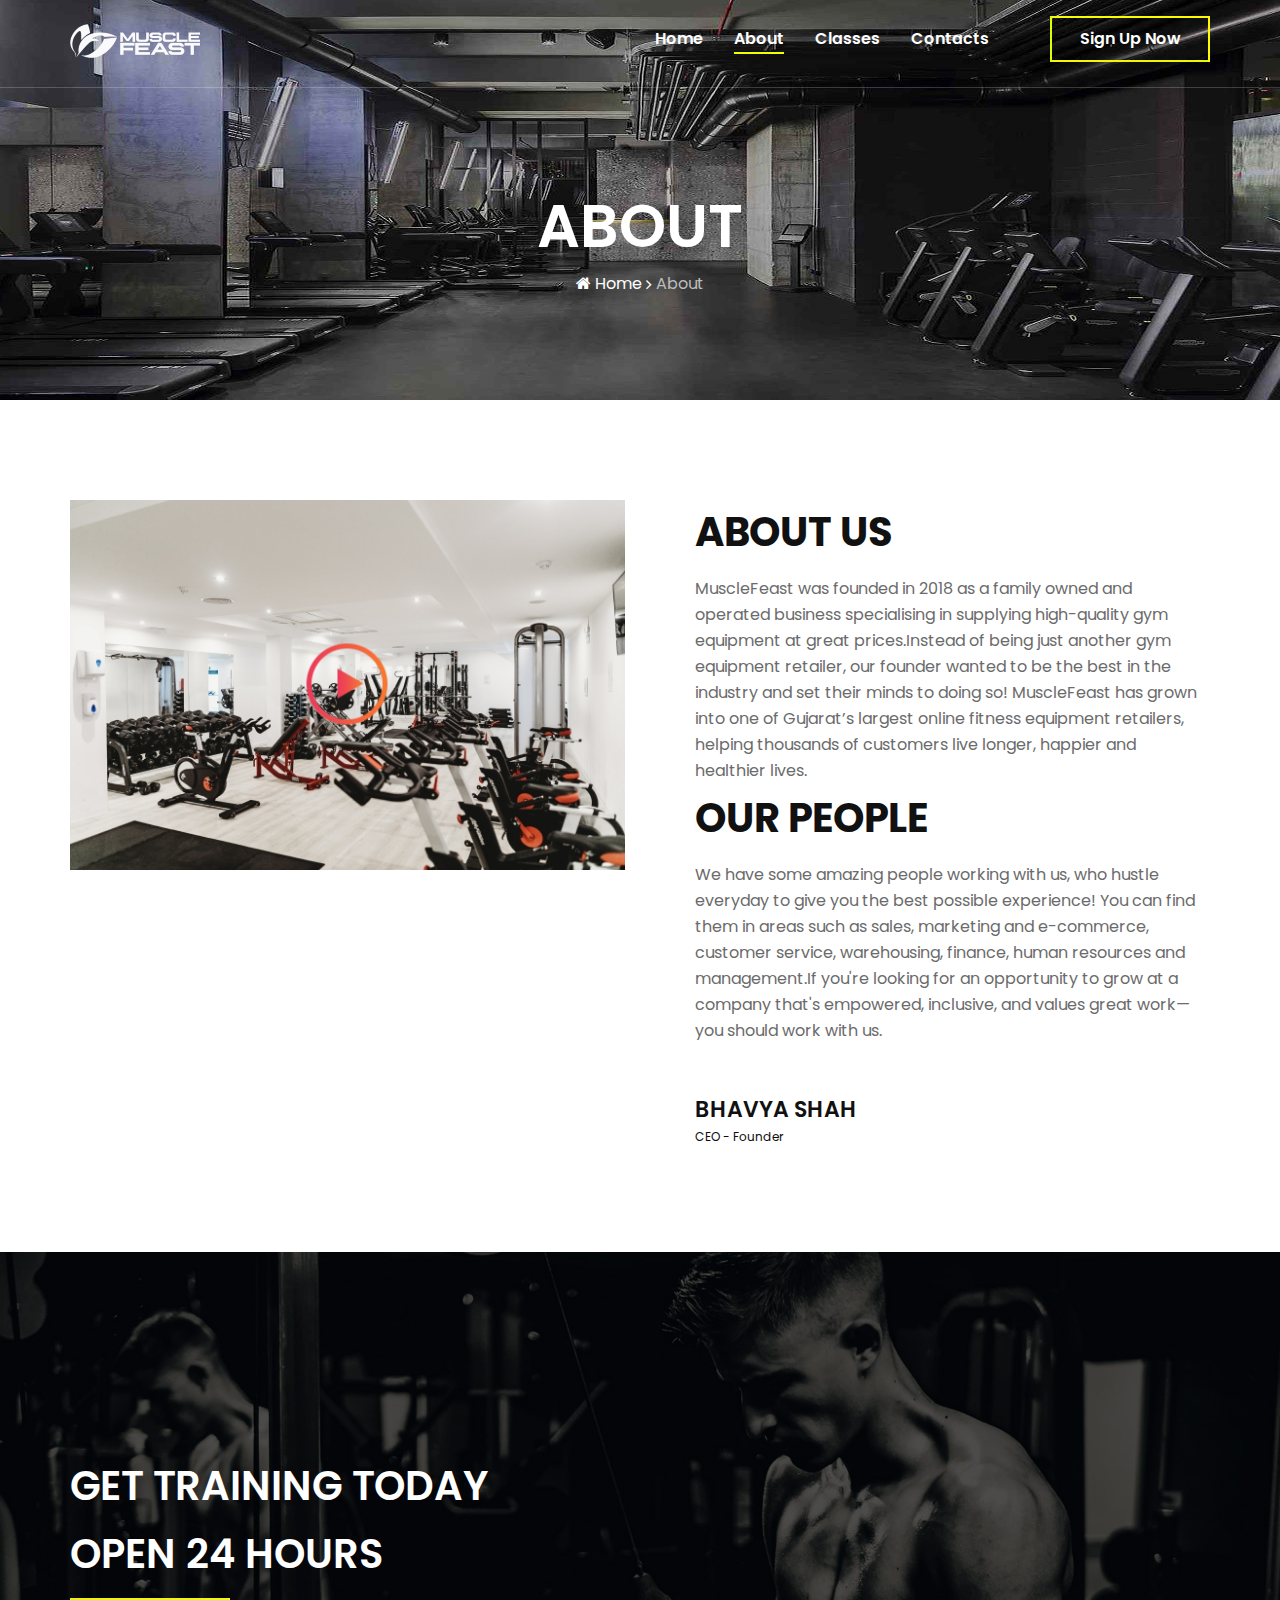
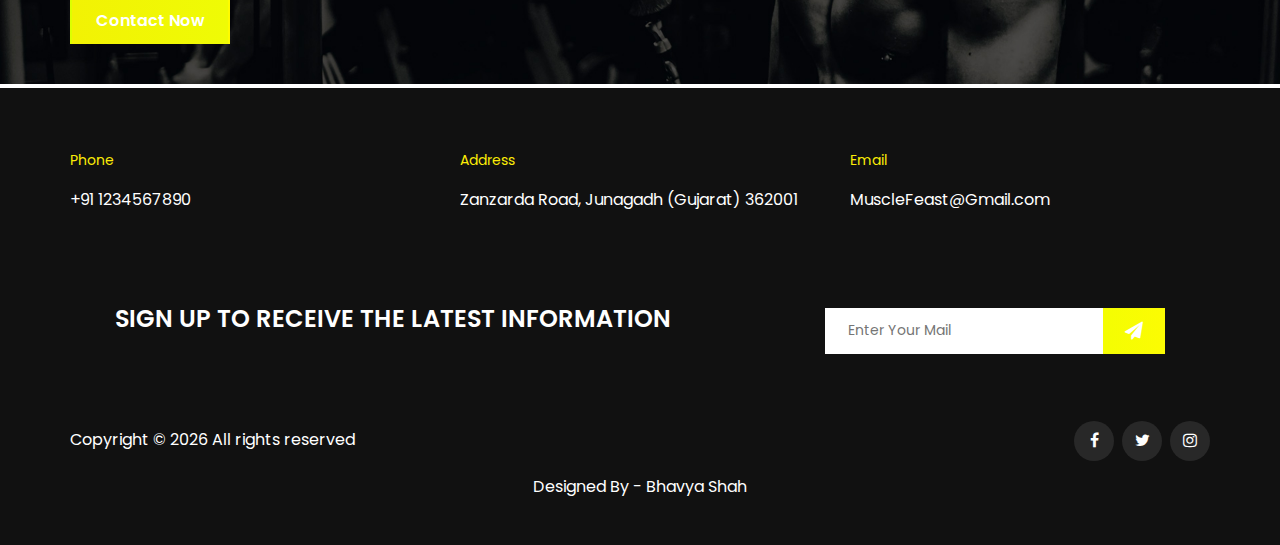
==== commit 230ede58: "Add files via upload" ====
--- a/about-us.html
+++ b/about-us.html
@@ -21,9 +21,9 @@
 
 <body>
     <!-- Page Preloder -->
-    <div id="preloder">
-        <div class="loader"></div>
-    </div>
+    <!-- <div id="preloder"> -->
+        <!-- <div class="loader"></div> -->
+    <!-- </div> -->
 
     <!-- Header Section Begin -->
     <header class="header-section">
